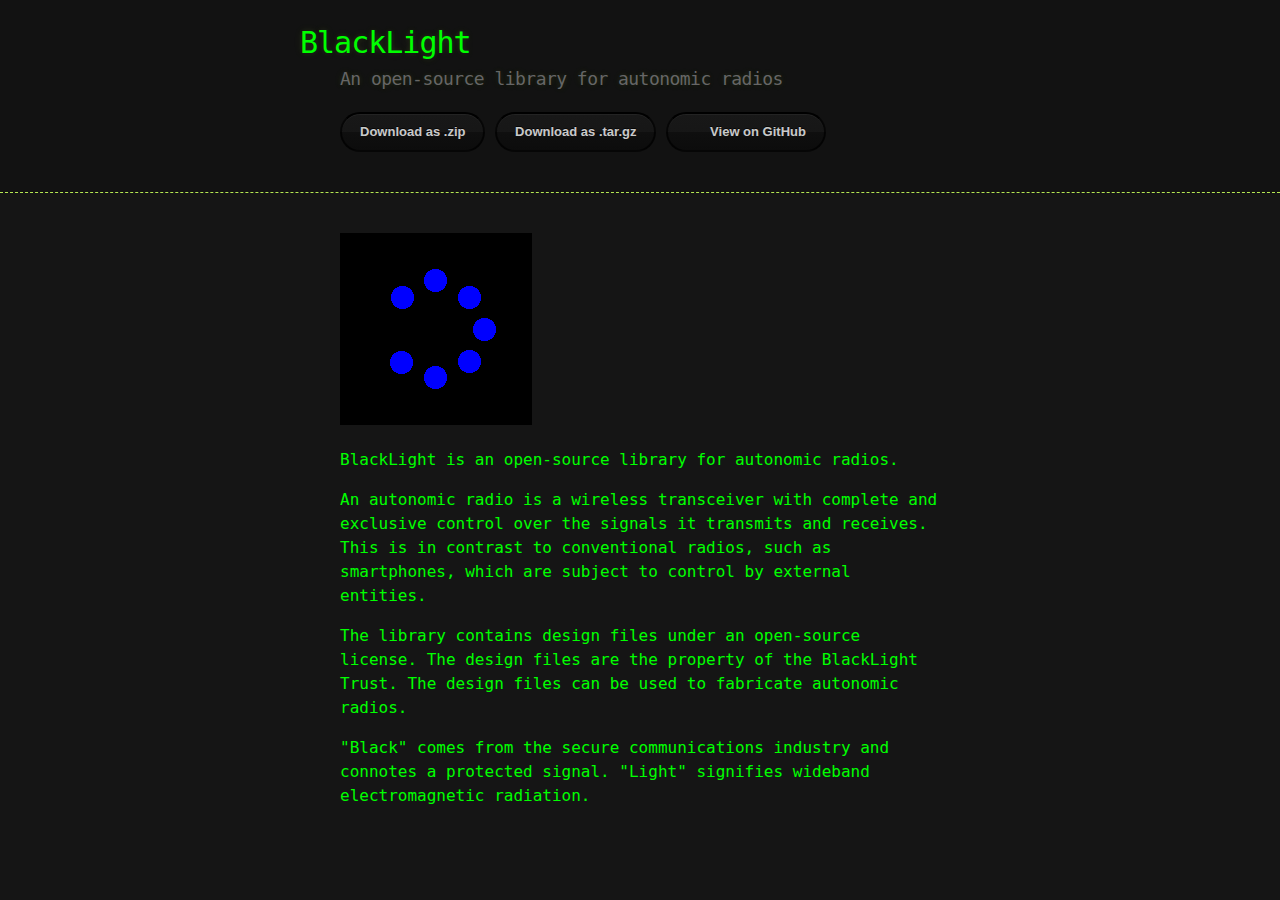
==== index.html @ 08e996c9 "Improved wording, look-and-feel." ====
<!DOCTYPE html>
<html>
  <head>
    <meta charset='utf-8'>
    <meta http-equiv="X-UA-Compatible" content="chrome=1">

    <link rel="stylesheet" type="text/css" href="stylesheets/stylesheet.css" media="screen" />
    <link rel="stylesheet" type="text/css" href="stylesheets/pygment_trac.css" media="screen" />
    <link rel="stylesheet" type="text/css" href="stylesheets/print.css" media="print" />

    <title>BlackLight</title>
  </head>

  <body>

    <header>
      <div class="container">
        <h1>BlackLight</h1>
        <h2>An open-source library for autonomic radios</h2>

        <section id="downloads">
          <a href="https://github.com/pfranusic/BlackLight/zipball/master" class="btn">Download as .zip</a>
          <a href="https://github.com/pfranusic/BlackLight/tarball/master" class="btn">Download as .tar.gz</a>
          <a href="https://github.com/pfranusic/BlackLight" class="btn btn-github"><span class="icon"></span>View on GitHub</a>
        </section>
      </div>
    </header>

    <div class="container">
      <section id="main_content">

	<img src="images/uv-orbit.gif">

<p>BlackLight is an open-source library for autonomic radios.</p>

<p>An autonomic radio is a wireless transceiver with complete and exclusive control
over the signals it transmits and receives.
This is in contrast to conventional radios, such as smartphones,
which are subject to control by external entities.</p>

<p>The library contains design files under an open-source license.
The design files are the property of the BlackLight Trust.
The design files can be used to fabricate autonomic radios.</p>

<p>"Black" comes from the secure communications industry and connotes a protected signal.
"Light" signifies wideband electromagnetic radiation.</p>
      </section>
    </div>

    
  </body>
</html>
---- stylesheets/stylesheet.css ----
body {
  margin: 0;
  padding: 0;
  background: #151515 url("../images/bkg.png") 0 0;
  color: #00ff00;
  font: 16px;
  line-height: 1.5;
  font-family: Monaco, "Bitstream Vera Sans Mono", "Lucida Console", Terminal, monospace;
}

/* General & 'Reset' Stuff */

.container {
  width: 90%;
  max-width: 600px;
  margin: 0 auto;
}

section {
  display: block;
  margin: 0 0 20px 0;
}

h1, h2, h3, h4, h5, h6 {
  margin: 0 0 20px;
}

li {
  line-height: 1.4 ;
}

/* Header, <header>
   header   - container
   h1       - project name
   h2       - project description
*/

header {
  background: rgba(0, 0, 0, 0.1);
  width: 100%;
  border-bottom: 1px dashed #b5e853;
  padding: 20px 0;
  margin: 0 0 40px 0;
}

header h1 {
  font-size: 30px;
  line-height: 1.5;
  margin: 0 0 0 -40px;
  font-weight: normal;
  font-family: Monaco, "Bitstream Vera Sans Mono", "Lucida Console", Terminal, monospace;
  color: #00ff00;
  text-shadow: 0 1px 1px rgba(0, 0, 0, 0.1),
               0 0 5px rgba(181, 232, 83, 0.1),
               0 0 10px rgba(181, 232, 83, 0.1);
  letter-spacing: -1px;
  -webkit-font-smoothing: antialiased;
}

header h1:before {
  content: "";
  font-size: 24px;
}

header h2 {
  font-size: 18px;
  font-weight: 300;
  color: #666;
}

#downloads .btn {
  display: inline-block;
  text-align: center;
  margin: 0;
}

/* Main Content
*/

#main_content {
  width: 100%;
  -webkit-font-smoothing: antialiased;
}
section img {
  max-width: 100%
}

h1, h2, h3, h4, h5, h6 {
  font-weight: normal;
  font-family: Monaco, "Bitstream Vera Sans Mono", "Lucida Console", Terminal, monospace;
  color: #b5e853;
  letter-spacing: -0.03em;
  text-shadow: 0 1px 1px rgba(0, 0, 0, 0.1),
               0 0 5px rgba(181, 232, 83, 0.1),
               0 0 10px rgba(181, 232, 83, 0.1);
}

#main_content h1 {
  font-size: 30px;
}

#main_content h2 {
  font-size: 24px;
}

#main_content h3 {
  font-size: 18px;
}

#main_content h4 {
  font-size: 14px;
}

#main_content h5 {
  font-size: 12px;
  text-transform: uppercase;
  margin: 0 0 5px 0;
}

#main_content h6 {
  font-size: 12px;
  text-transform: uppercase;
  color: #999;
  margin: 0 0 5px 0;
}

dt {
  font-style: italic;
  font-weight: bold;
}

ul li {
  list-style: none;
}

ul li:before {
  content: ">>";
  font-family: Monaco, "Bitstream Vera Sans Mono", "Lucida Console", Terminal, monospace;
  font-size: 13px;
  color: #b5e853;
  margin-left: -37px;
  margin-right: 21px;
  line-height: 16px;
}

blockquote {
  color: #aaa;
  padding-left: 10px;
  border-left: 1px dotted #666;
}

pre {
  background: rgba(0, 0, 0, 0.9);
  border: 1px solid rgba(255, 255, 255, 0.15);
  padding: 10px;
  font-size: 14px;
  color: #b5e853;
  border-radius: 2px;
  -moz-border-radius: 2px;
  -webkit-border-radius: 2px;
  text-wrap: normal;
  overflow: auto;
  overflow-y: hidden;
}

table {
  width: 100%;
  margin: 0 0 20px 0;
}

th {
  text-align: left;
  border-bottom: 1px dashed #b5e853;
  padding: 5px 10px;
}

td {
  padding: 5px 10px;
}

hr {
  height: 0;
  border: 0;
  border-bottom: 1px dashed #b5e853;
  color: #b5e853;
}

/* Buttons
*/

.btn {
  display: inline-block;
  background: -webkit-linear-gradient(top, rgba(40, 40, 40, 0.3), rgba(35, 35, 35, 0.3) 50%, rgba(10, 10, 10, 0.3) 50%, rgba(0, 0, 0, 0.3));
  padding: 8px 18px;
  border-radius: 50px;
  border: 2px solid rgba(0, 0, 0, 0.7);
  border-bottom: 2px solid rgba(0, 0, 0, 0.7);
  border-top: 2px solid rgba(0, 0, 0, 1);
  color: rgba(255, 255, 255, 0.8);
  font-family: Helvetica, Arial, sans-serif;
  font-weight: bold;
  font-size: 13px;
  text-decoration: none;
  text-shadow: 0 -1px 0 rgba(0, 0, 0, 0.75);
  box-shadow: inset 0 1px 0 rgba(255, 255, 255, 0.05);
}

.btn:hover {
  background: -webkit-linear-gradient(top, rgba(40, 40, 40, 0.6), rgba(35, 35, 35, 0.6) 50%, rgba(10, 10, 10, 0.8) 50%, rgba(0, 0, 0, 0.8));
}

.btn .icon {
  display: inline-block;
  width: 16px;
  height: 16px;
  margin: 1px 8px 0 0;
  float: left;
}

.btn-github .icon {
  opacity: 0.6;
  background: url("../images/blacktocat.png") 0 0 no-repeat;
}

/* Links
   a, a:hover, a:visited
*/

a {
  color: #63c0f5;
  text-shadow: 0 0 5px rgba(104, 182, 255, 0.5);
}

/* Clearfix */

.cf:before, .cf:after {
  content:"";
  display:table;
}

.cf:after {
  clear:both;
}

.cf {
  zoom:1;
}
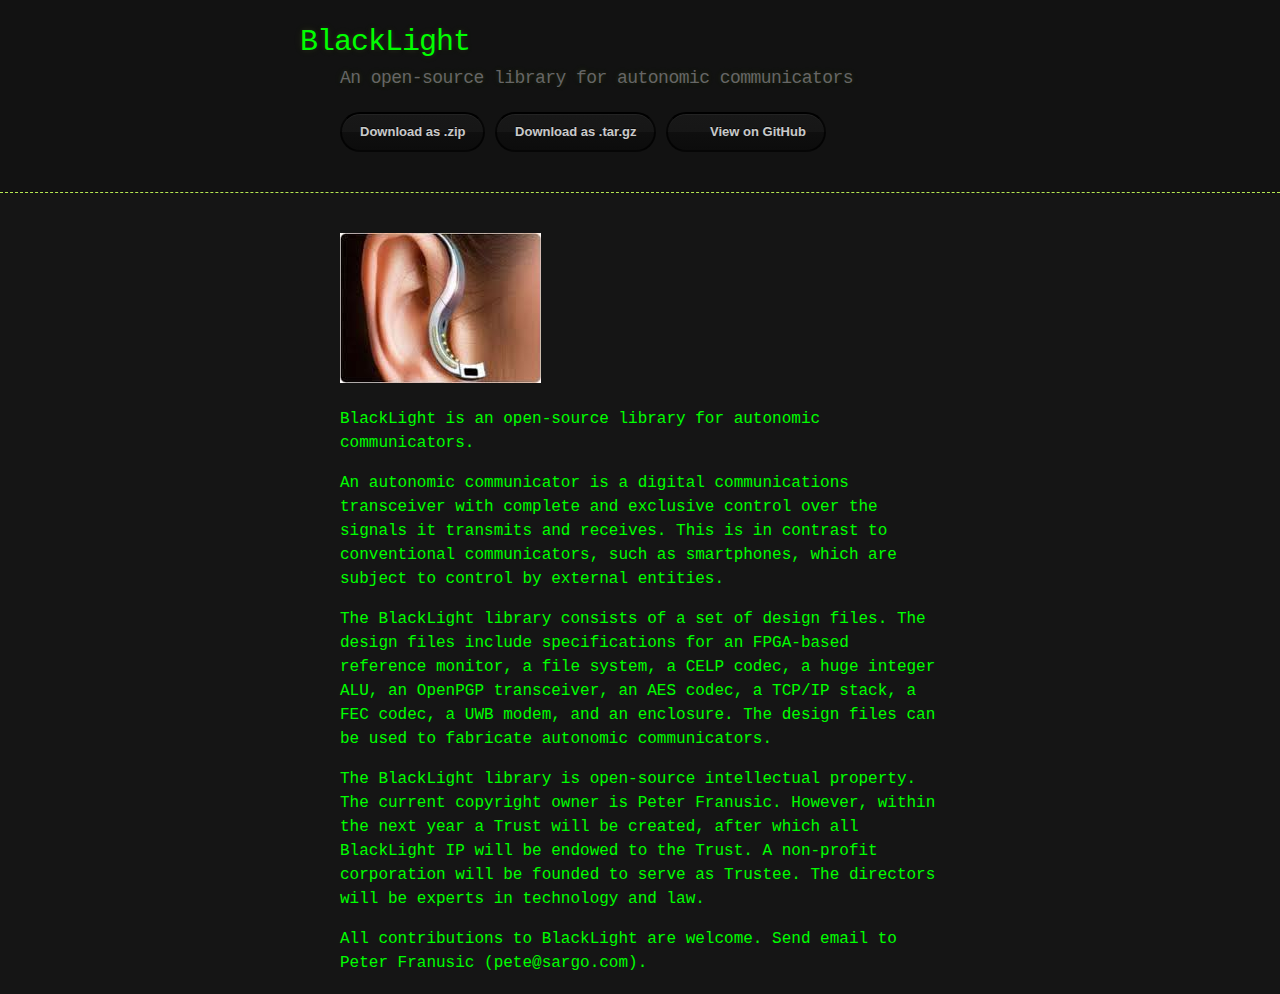
==== commit 61953784: "New image, more words" ====
--- a/index.html
+++ b/index.html
@@ -16,7 +16,7 @@
     <header>
       <div class="container">
         <h1>BlackLight</h1>
-        <h2>An open-source library for autonomic radios</h2>
+        <h2>An open-source library for autonomic communicators</h2>
 
         <section id="downloads">
           <a href="https://github.com/pfranusic/BlackLight/zipball/master" class="btn">Download as .zip</a>
@@ -29,21 +29,31 @@
     <div class="container">
       <section id="main_content">
 
-	<img src="images/uv-orbit.gif">
+	<img src="images/orb-closeup.jpeg">
 
-<p>BlackLight is an open-source library for autonomic radios.</p>
+<p>BlackLight is an open-source library for autonomic communicators.</p>
 
-<p>An autonomic radio is a wireless transceiver with complete and exclusive control
-over the signals it transmits and receives.
-This is in contrast to conventional radios, such as smartphones,
+<p>An autonomic communicator is a digital communications transceiver with 
+complete and exclusive control over the signals it transmits and receives.
+This is in contrast to conventional communicators, such as smartphones,
 which are subject to control by external entities.</p>
 
-<p>The library contains design files under an open-source license.
-The design files are the property of the BlackLight Trust.
-The design files can be used to fabricate autonomic radios.</p>
+<p>The BlackLight library consists of a set of design files.
+The design files include specifications for an FPGA-based reference monitor, 
+a file system, a CELP codec, a huge integer ALU, an OpenPGP transceiver,
+an AES codec, a TCP/IP stack, a FEC codec, a UWB modem, and an enclosure.
+The design files can be used to fabricate autonomic communicators.</p>
 
-<p>"Black" comes from the secure communications industry and connotes a protected signal.
-"Light" signifies wideband electromagnetic radiation.</p>
+<p>The BlackLight library is open-source intellectual property.
+The current copyright owner is Peter Franusic.
+However, within the next year a Trust will be created,
+after which all BlackLight IP will be endowed to the Trust.
+A non-profit corporation will be founded to serve as Trustee.
+The directors will be experts in technology and law.</p>
+
+<p>All contributions to BlackLight are welcome.
+Send email to Peter Franusic (pete@sargo.com).</p>
+
       </section>
     </div>
 
